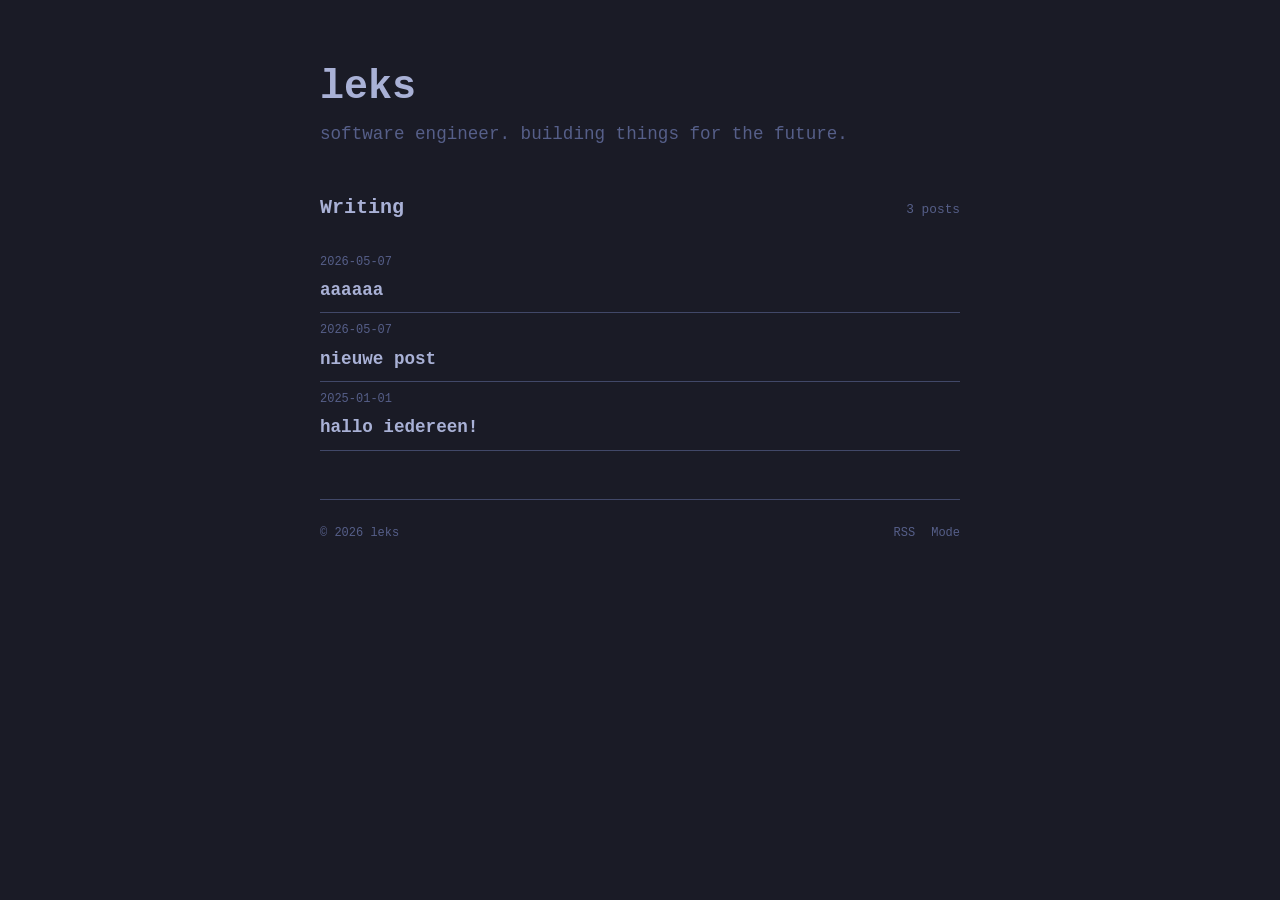
==== docs/index.html @ 74538dab "Add Cloudflare Worker static publishing flow" ====
<!DOCTYPE html>
<html lang="en">
<head>
<meta charset="UTF-8">
<meta name="viewport" content="width=device-width, initial-scale=1.0">
<title>Writing - leks</title>
<meta name="description" content="Articles by leks">
<meta property="og:title" content="Writing">
<meta property="og:description" content="Articles by leks">
<meta property="og:type" content="website">
<meta name="twitter:card" content="summary">

<link rel="stylesheet" href="/assets/style.css?v=20260510">
<script>if(localStorage.getItem("theme")!=="light")document.documentElement.classList.add("dark");</script>
</head>
<body><main><section class="hero"><h1>leks</h1><p>software engineer. building things for the future.</p></section><section class="section"><div class="section-header"><h2 class="section-title">Writing</h2><small>3 posts</small></div><div class="article-list"><a href="/post/aaaaaa/" class="article-item"><span class="article-date">2026-05-07</span><span class="article-title">aaaaaa</span></a><a href="/post/nieuwe-post/" class="article-item"><span class="article-date">2026-05-07</span><span class="article-title">nieuwe post</span></a><a href="/post/hallo-iedereen/" class="article-item"><span class="article-date">2025-01-01</span><span class="article-title">hallo iedereen!</span></a></div></section></main>
<footer>
  <span>&copy; 2026 leks</span>
  <span><a href="/feed.xml">RSS</a><a href="javascript:void(0)" onclick="document.documentElement.classList.toggle('dark');localStorage.setItem('theme',document.documentElement.classList.contains('dark')?'dark':'light')">Mode</a></span>
</footer></body></html>
---- assets/style.css ----
:root{--bg:#1A1B26;--text:#A9B1D6;--accent:#3D59A1;--border:#414868;--muted:#565F89}
html.dark{--bg:#1A1B26;--text:#A9B1D6;--accent:#3D59A1;--border:#414868;--muted:#565F89}
html:not(.dark){--bg:#A9B1D6;--text:#1A1B26;--accent:#3D59A1;--border:#787C9D;--muted:#565F89}
*,*:before,*:after{box-sizing:border-box}
body,html{margin:0;padding:0;font-family:"SFMono-Regular","SF Mono",Menlo,Consolas,"Liberation Mono",monospace;line-height:1.6;background:var(--bg);color:var(--text)}
body{padding:.5rem 1rem}
@media(min-width:640px){body{padding:1rem 2rem}}
main{max-width:640px;margin:0 auto}
a{color:var(--accent);text-decoration:none}
a:hover{text-decoration:underline}
h1,h2,h3{font-weight:700;line-height:1.2;margin:2rem 0 .75rem}
h1{font-size:2rem}h2{font-size:1.5rem}h3{font-size:1.2rem}
p{margin:0 0 1.25rem}
small{font-size:.8rem;color:var(--muted)}
.logo{font-size:1.25rem;font-weight:700;margin-bottom:.5rem}
.hero{margin:3rem 0}
.hero h1{font-size:clamp(1.75rem,5vw,2.5rem);margin:0 0 .5rem}
.hero p{color:var(--muted);font-size:1.1rem}
.section{margin:3rem 0}
.section-header{display:flex;justify-content:space-between;align-items:baseline;margin-bottom:1.5rem}
.section-title{font-size:1.25rem;margin:0}
.article-list{display:flex;flex-direction:column}
.article-item{display:block;padding:.5rem 0;border-bottom:1px solid var(--border);text-decoration:none;color:var(--text)}
.article-item:hover .article-title{color:var(--accent)}
.article-date{font-size:.75rem;color:var(--muted);display:block;margin-bottom:.25rem}
.article-title{font-weight:600;font-size:1.1rem}
.article-page{margin:2rem 0 4rem}
.article-page-title{font-size:1.75rem;margin:0 0 .5rem}
.article-meta-bar{font-size:.75rem;color:var(--muted);margin-bottom:2rem}
.tag{font-size:.7rem;padding:.15rem .35rem;border:1px solid var(--border);border-radius:3px;color:var(--muted);margin-right:.5rem}
.prose{font-size:1.05rem;line-height:1.75}
.prose h2,.prose h3{margin:1.5rem 0 .5rem}
.prose p{margin-bottom:1rem}
.prose img{max-width:100%;border-radius:4px}
.prose a{text-decoration:underline}
footer{max-width:640px;margin:3rem auto 0;padding-top:1.5rem;font-size:.75rem;color:var(--muted);display:flex;justify-content:space-between;border-top:1px solid var(--border)}
footer a{color:var(--muted);margin-left:1rem}
.btn{display:inline-block;padding:.5rem 1rem;border:1px solid var(--border);border-radius:4px;font-size:.8rem;text-decoration:none;color:var(--text)}
.btn:hover{border-color:var(--accent);color:var(--accent)}
.btn-primary{background:var(--accent);border-color:var(--accent);color:#fff}
.back-link{font-size:.75rem;color:var(--muted);margin-bottom:1.5rem;display:inline-block}
.post-nav{display:grid;grid-template-columns:1fr 1fr;gap:1rem;margin-top:2.5rem}
.post-nav-side:last-child{text-align:right}
code{font-size:.85em;background:var(--border);padding:2px 5px;border-radius:3px}
pre{background:#0d0e14;padding:1rem;border-radius:4px;overflow-x:auto;font-size:.85rem;line-height:1.5}
blockquote{margin:1.5rem 0;padding-left:1rem;border-left:3px solid var(--accent)}
input,textarea{font-size:.9rem;padding:.5rem;border:1px solid var(--border);border-radius:4px;background:var(--bg);color:var(--text);width:100%;margin-bottom:.75rem}
input:focus,textarea:focus{border-color:var(--accent);outline:none}
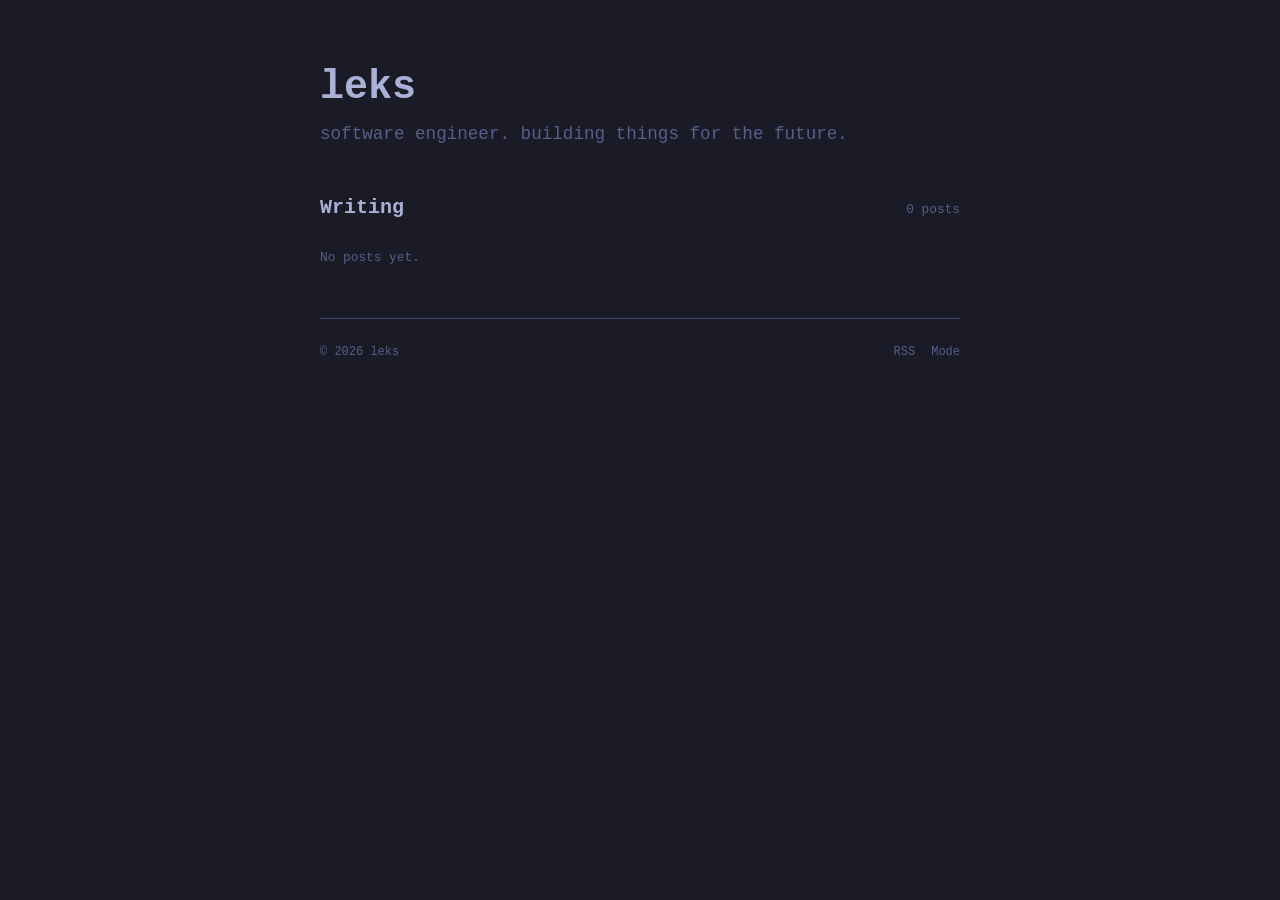
==== commit 228edfbc: "Remove existing blog posts" ====
--- a/docs/index.html
+++ b/docs/index.html
@@ -13,7 +13,7 @@
 <link rel="stylesheet" href="/assets/style.css?v=20260510">
 <script>if(localStorage.getItem("theme")!=="light")document.documentElement.classList.add("dark");</script>
 </head>
-<body><main><section class="hero"><h1>leks</h1><p>software engineer. building things for the future.</p></section><section class="section"><div class="section-header"><h2 class="section-title">Writing</h2><small>3 posts</small></div><div class="article-list"><a href="/post/aaaaaa/" class="article-item"><span class="article-date">2026-05-07</span><span class="article-title">aaaaaa</span></a><a href="/post/nieuwe-post/" class="article-item"><span class="article-date">2026-05-07</span><span class="article-title">nieuwe post</span></a><a href="/post/hallo-iedereen/" class="article-item"><span class="article-date">2025-01-01</span><span class="article-title">hallo iedereen!</span></a></div></section></main>
+<body><main><section class="hero"><h1>leks</h1><p>software engineer. building things for the future.</p></section><section class="section"><div class="section-header"><h2 class="section-title">Writing</h2><small>0 posts</small></div><small>No posts yet.</small></section></main>
 <footer>
   <span>&copy; 2026 leks</span>
   <span><a href="/feed.xml">RSS</a><a href="javascript:void(0)" onclick="document.documentElement.classList.toggle('dark');localStorage.setItem('theme',document.documentElement.classList.contains('dark')?'dark':'light')">Mode</a></span>
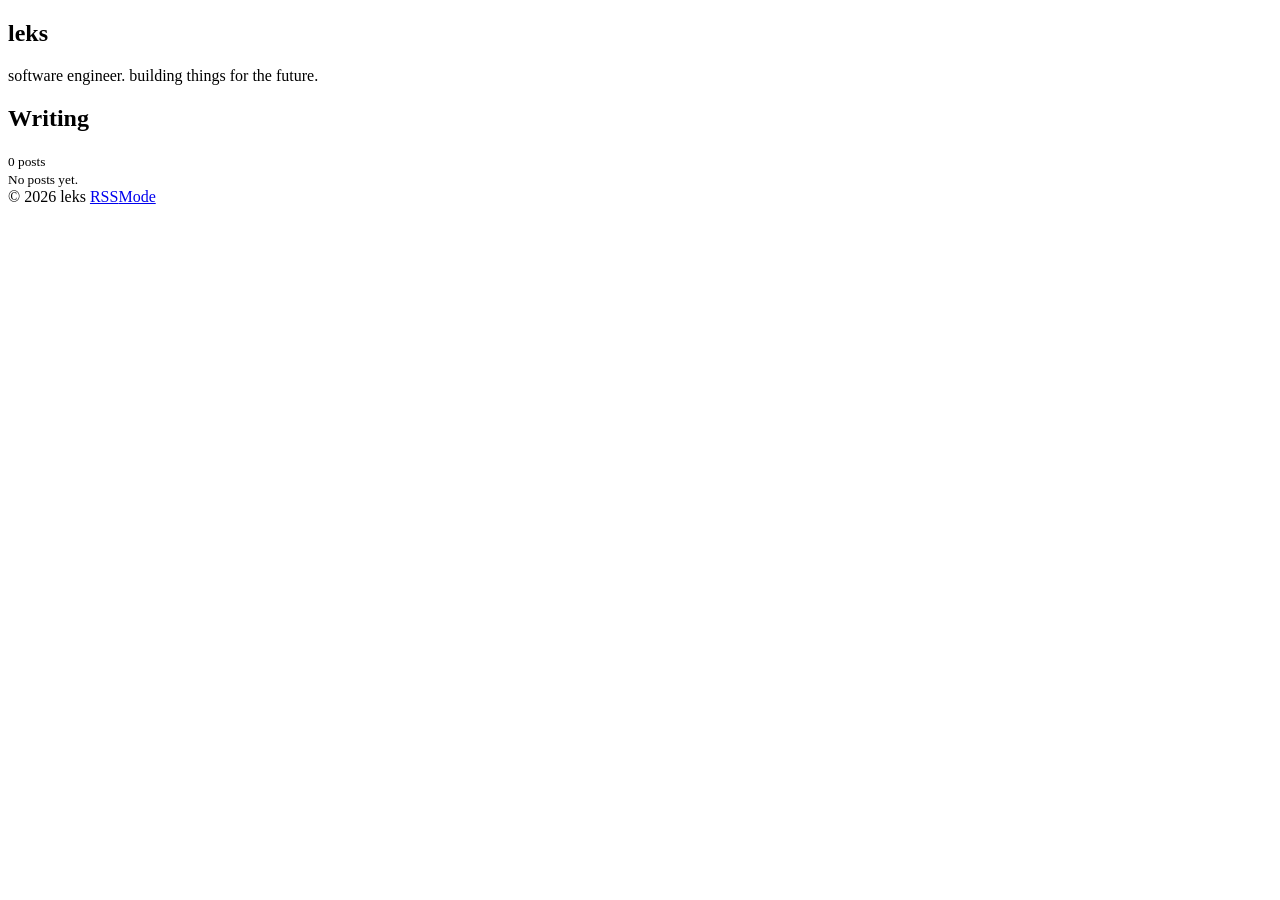
==== commit 8fd1dd1e: "Revert lex.ct.ws deployment" ====
--- a/docs/index.html
+++ b/docs/index.html
@@ -9,12 +9,12 @@
 <meta property="og:description" content="Articles by leks">
 <meta property="og:type" content="website">
 <meta name="twitter:card" content="summary">
-
-<link rel="stylesheet" href="/assets/style.css?v=20260510">
+<link rel="canonical" href="https://ezpzalexander.github.io/leks-blog/">
+<link rel="stylesheet" href="/leks-blog/assets/style.css?v=20260510">
 <script>if(localStorage.getItem("theme")!=="light")document.documentElement.classList.add("dark");</script>
 </head>
 <body><main><section class="hero"><h1>leks</h1><p>software engineer. building things for the future.</p></section><section class="section"><div class="section-header"><h2 class="section-title">Writing</h2><small>0 posts</small></div><small>No posts yet.</small></section></main>
 <footer>
   <span>&copy; 2026 leks</span>
-  <span><a href="/feed.xml">RSS</a><a href="javascript:void(0)" onclick="document.documentElement.classList.toggle('dark');localStorage.setItem('theme',document.documentElement.classList.contains('dark')?'dark':'light')">Mode</a></span>
+  <span><a href="/leks-blog/feed.xml">RSS</a><a href="javascript:void(0)" onclick="document.documentElement.classList.toggle('dark');localStorage.setItem('theme',document.documentElement.classList.contains('dark')?'dark':'light')">Mode</a></span>
 </footer></body></html>
